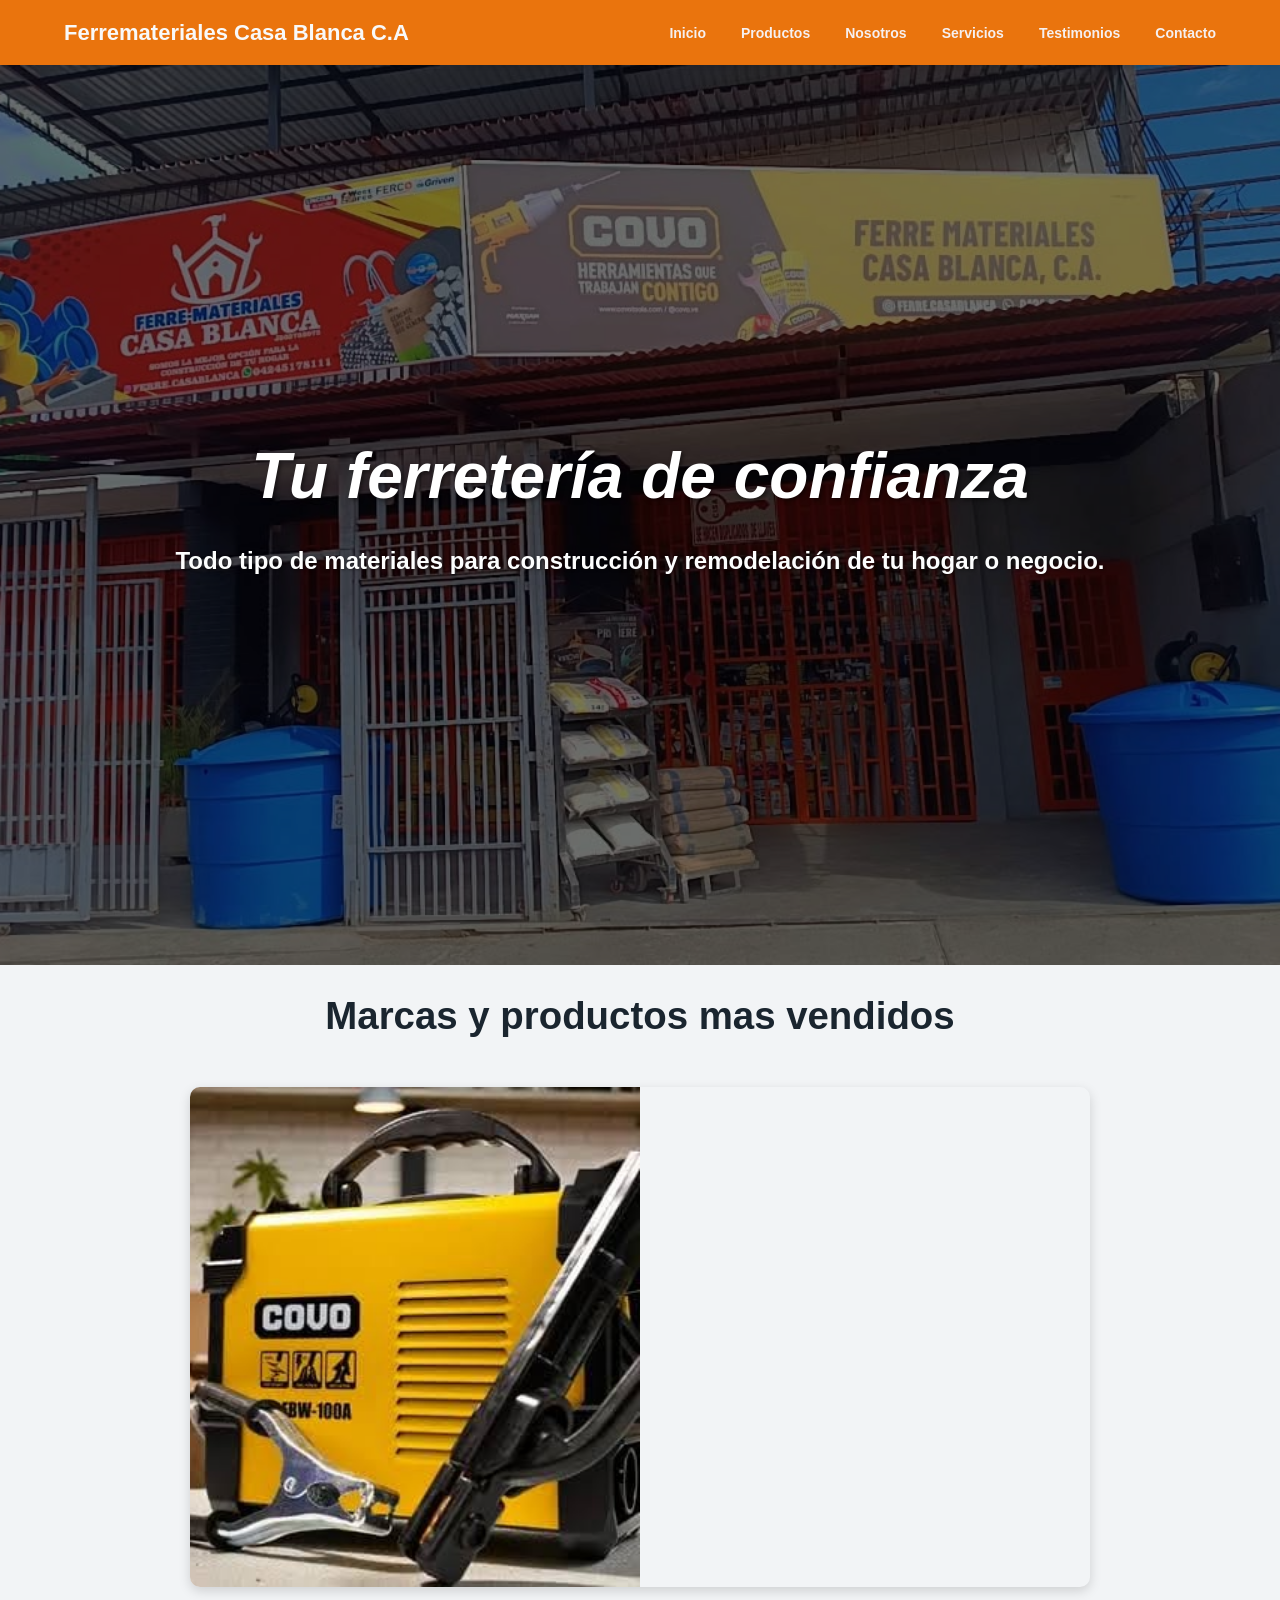
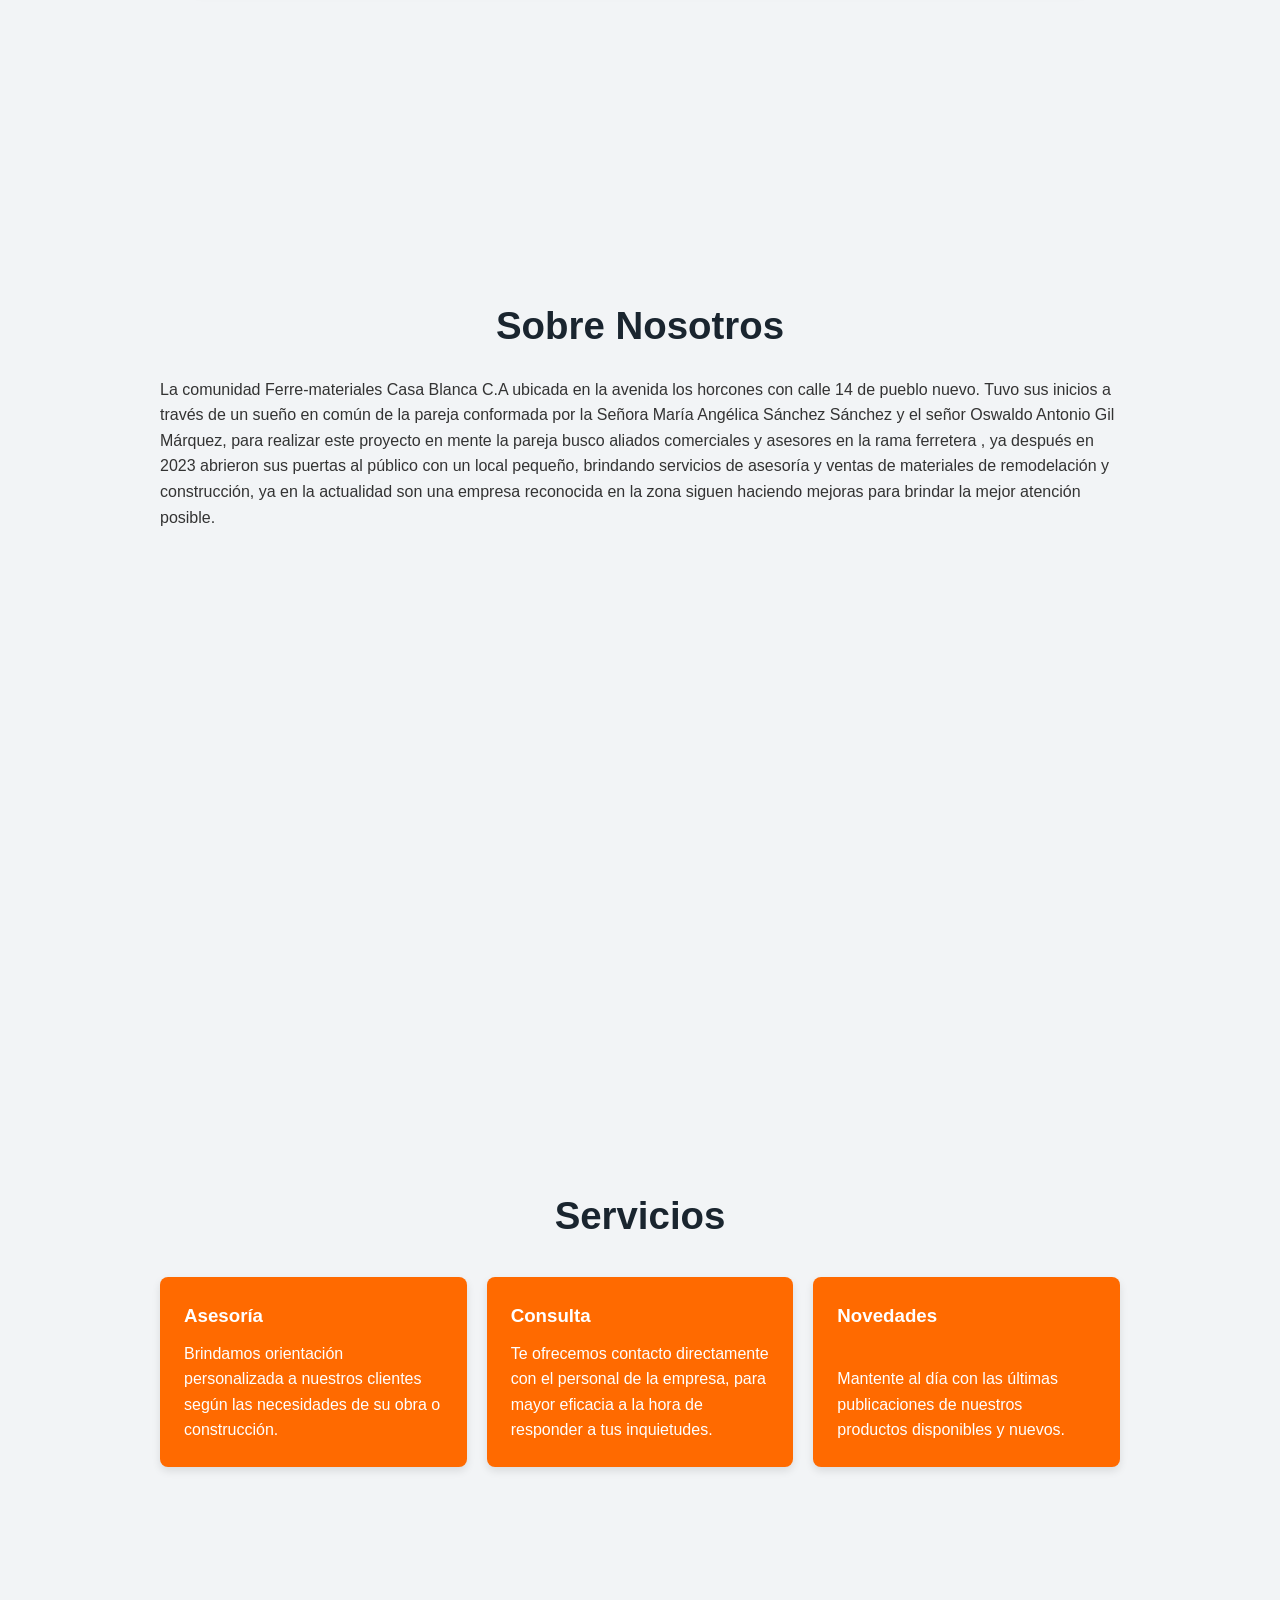
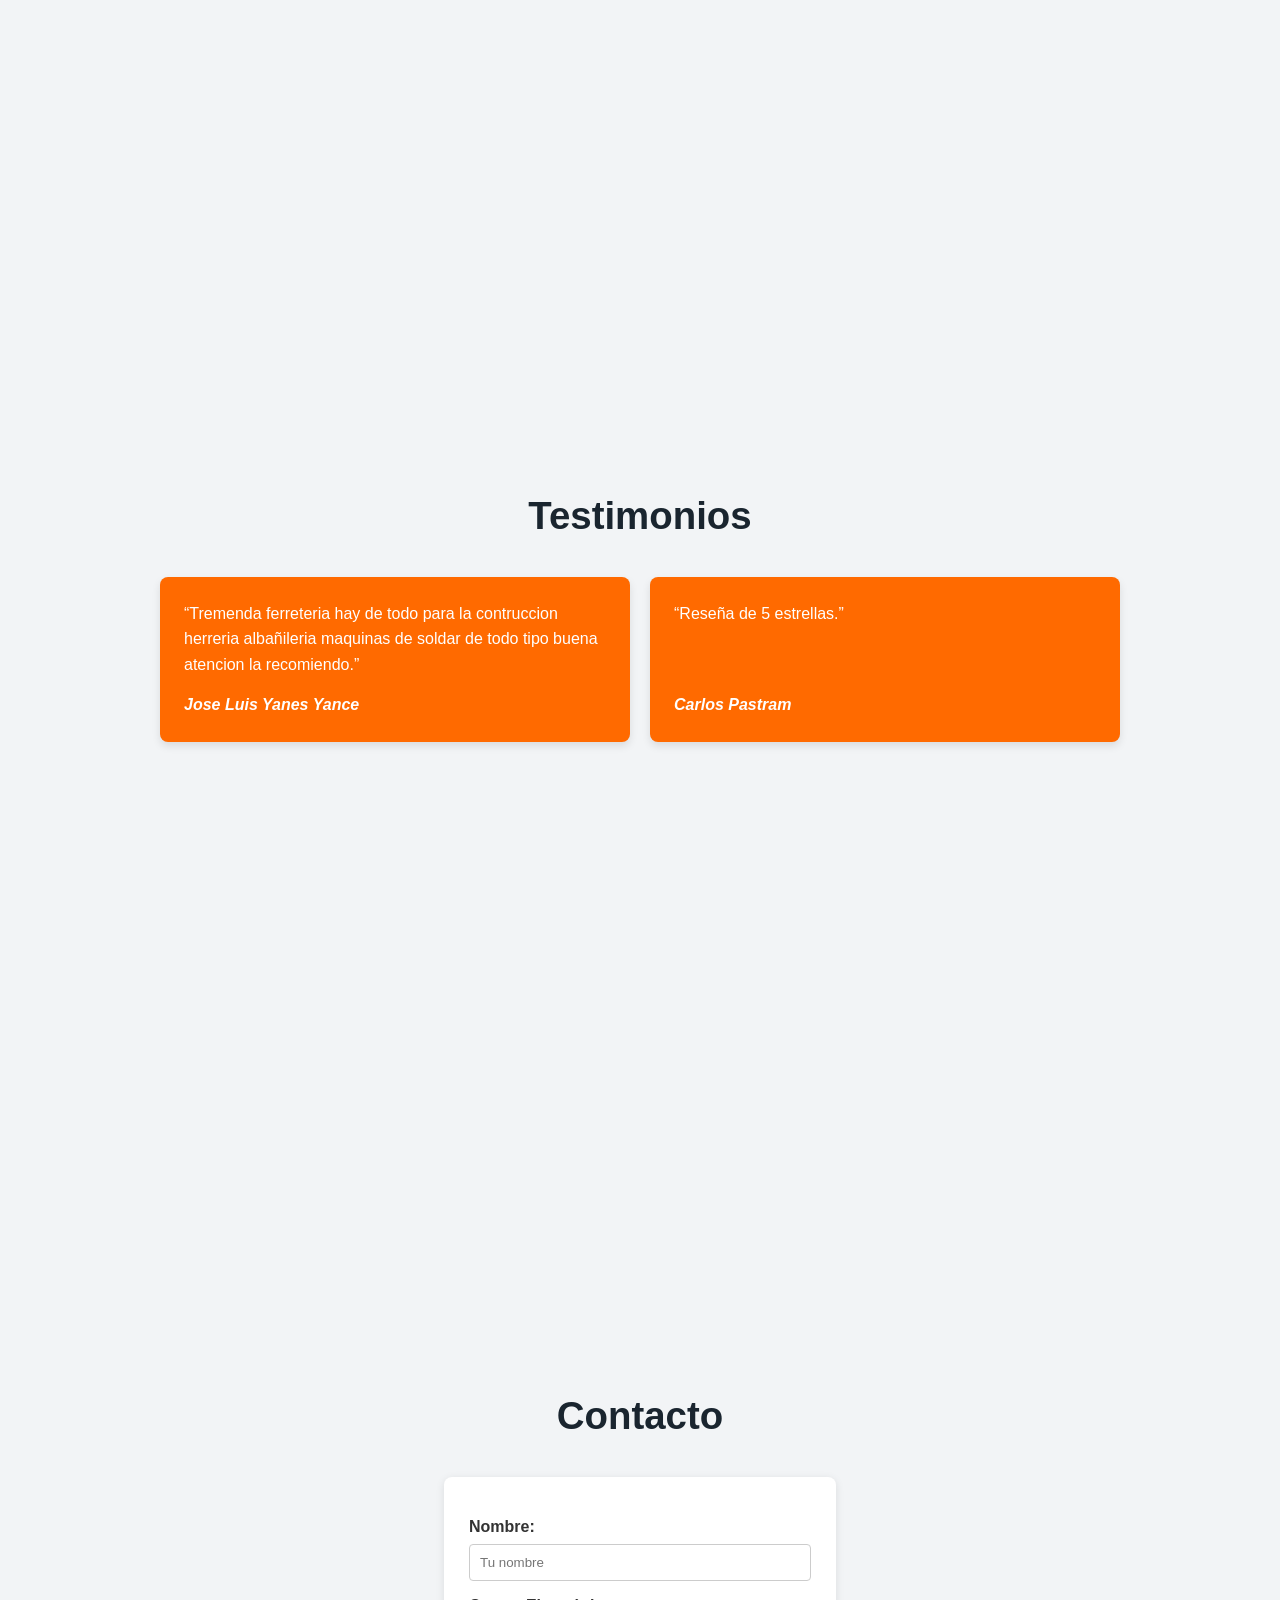
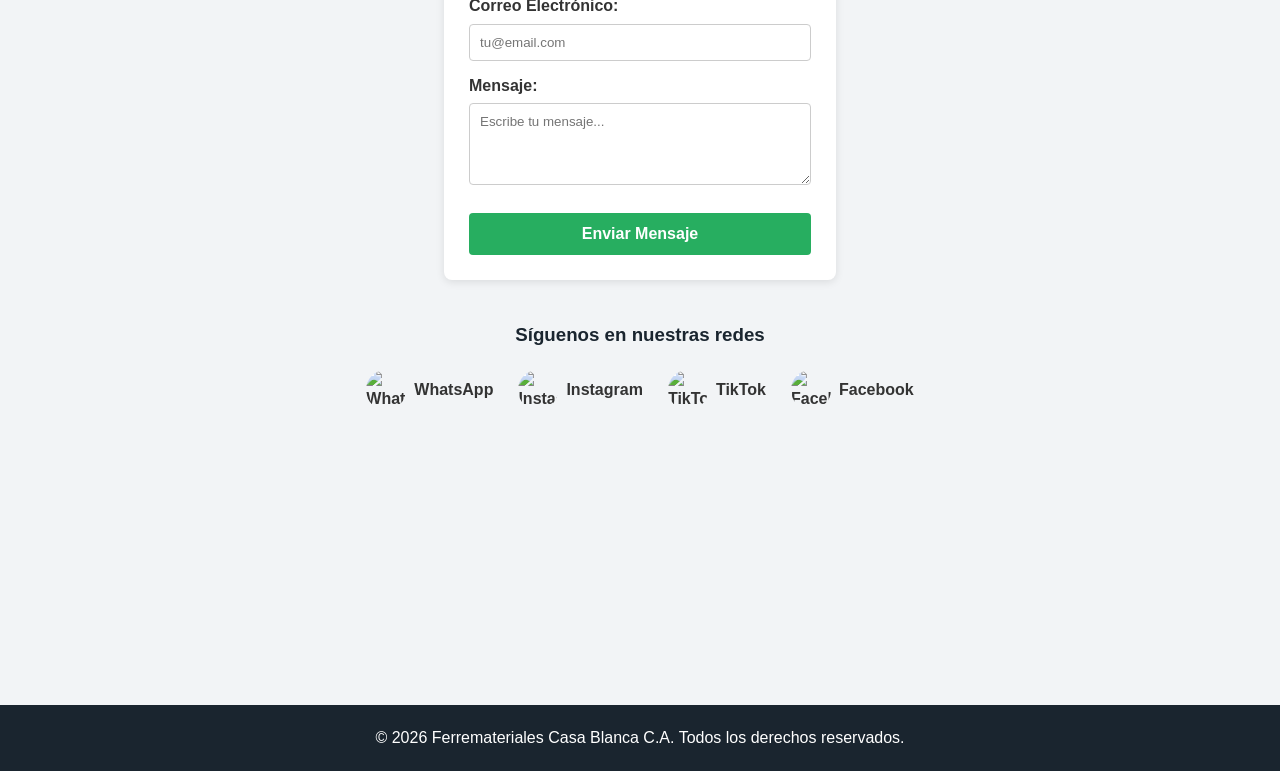
==== Sitio_Web_Ferremateriales_Casa_Blanca.html @ 198f4898 "Add files via upload" ====
<!DOCTYPE html>
<html lang="es">
<head>
    <meta charset="UTF-8">
    <meta name="viewport" content="width=device-width, initial-scale=1.0">
    <title>Ferremateriales Casa Blanca C.A</title>
    <link rel="stylesheet" href="css/Estilo_del_Sitio_Web.css">
    <link rel="icon" href="img/logo/LogoFerrematerialesCasablancaC.A.png">
</head>

<body>

    <header>
        <div class="logo">
            <h1>Ferremateriales Casa Blanca C.A</h1>
        </div>
        <nav>
            <div class="color_menu">
                <ul>
                    <li><strong><a href="#inicio">Inicio</a></strong></li>
                    <li><strong><a href="#productos">Productos</a></strong></li>
                    <li></strong><a href="#nosotros">Nosotros</a></li>
                    <li><strong><a href="#servicios">Servicios</a></strong></li>
                    <li><strong><a href="#testimonios">Testimonios</a></strong></li>
                    <li><strong><a href="#contacto">Contacto</a></strong></li>
                </ul>
            </div>
        </nav>
    </header>

    <main>

        <section id="inicio" class="hero">
            <div class="hero-slider">
                <div class="hero-slide"><img src="img/fachada.jpeg" alt="Fondo 1"></div>
                <div class="hero-slide"><img src="img/carrusel/construcción.jpeg" alt="Fondo 2"></div>
                <div class="hero-slide"><img src="img/carrusel/grifo.jpeg" alt="Fondo 3"></div>
            </div>
            <div class="hero-content">
                <h1><i>Tu ferretería de confianza</i></h1>
                <p><strong>Todo tipo de materiales para construcción y remodelación de tu hogar o negocio.</strong></p>
            </div>
        </section>

        

        <section id="productos" class="contenedor">
            <h2>Marcas y productos mas vendidos</h2>
            <div class="carrusel-contenedor">
                <div class="carrusel-slides">
                    <div class="slide">
                        <img src="img/carrusel/maquina.jpeg" alt="Fachada Ferremateriales Casa Blanca">
                    </div>
                    <div class="slide">
                        <img src="img/carrusel/construcción.jpeg" alt="Materiales de construcción">
                    </div>
                    <div class="slide">
                        <img src="img/carrusel/grifo.jpeg" alt="Herramientas y equipos">
                    </div>
                </div>
            </div>
        </section>

        <section id="nosotros" class="contenedor">
            <h2>Sobre Nosotros</h2>
            <p>La comunidad Ferre-materiales Casa Blanca C.A ubicada en la avenida los horcones con calle 14 de pueblo nuevo. Tuvo sus inicios a través de un sueño en común de la pareja conformada por la Señora María Angélica Sánchez Sánchez y el señor Oswaldo Antonio Gil Márquez, para realizar este proyecto en mente la pareja busco aliados comerciales y asesores en la rama ferretera , ya después en 2023 abrieron sus puertas al público con un local pequeño, brindando servicios de asesoría y ventas de materiales de remodelación y construcción, ya en la actualidad son una empresa reconocida en la zona siguen haciendo mejoras para brindar la mejor atención posible.</p>
        </section>


        <section id="servicios" class="contenedor">
            <h2>Servicios</h2>
            <div class="grid-tarjetas">
                <div class="tarjeta">
                    <h3>Asesoría</h3>
                    <p>Brindamos orientación personalizada a nuestros clientes según las necesidades de su obra o construcción.</p>
                </div>
                <div class="tarjeta">
                    <h3>Consulta</h3>
                    <p>Te ofrecemos contacto directamente con el personal de la empresa, para mayor eficacia a la hora de responder a tus inquietudes.</p>
                </div>
                <div class="tarjeta">
                    <h3>Novedades</h3>
                    <p>Mantente al día con las últimas publicaciones de nuestros productos disponibles y nuevos.</p>
                </div>
            </div>
        </section>


        <section id="testimonios" class="contenedor">
            <h2>Testimonios</h2>
            <div class="grid-tarjetas">
                <div class="tarjeta">
                    <p>“Tremenda ferreteria hay de todo para la contruccion herreria albañileria maquinas de soldar de todo tipo buena atencion la recomiendo.”</p>
                    <p class="autor"><strong>Jose Luis Yanes Yance</strong></p>
                </div>
                <div class="tarjeta">
                    <p>“Reseña de 5 estrellas.”</p>
                    <p class="autor"><strong>Carlos Pastram</strong></p>
                </div>
            </div>
        </section>

        
        <section id="contacto" class="contenedor">
            <h2>Contacto</h2>
            <form action="https://formspree.io/f/TU_ID_DE_FORMSPREE" method="POST">
                <label for="nombre">Nombre:</label>
                <input type="text" id="nombre" name="nombre" placeholder="Tu nombre" required>

                <label for="email">Correo Electrónico:</label>
                <input type="email" id="email" name="email" placeholder="tu@email.com" required>

                <label for="mensaje">Mensaje:</label>
                <textarea id="mensaje" name="mensaje" rows="4" placeholder="Escribe tu mensaje..." required></textarea>

                <button type="submit">Enviar Mensaje</button>
            </form>

            <div class="redes-contenedor">
                <h3>Síguenos en nuestras redes</h3>
                <div class="redes">
                    <a href="https://wa.me/584245178111" target="_blank" rel="noopener noreferrer" class="red-item">
                        <img src="https://img.utdstc.com/icon/ce6/4c5/ce64c5fdcab44eb799b11d71e554c06ede50bc8524cc906de9da7c9aed58983b:600" alt="WhatsApp" width="40" height="40">
                        <span>WhatsApp</span>
                    </a>
                    <a href="https://www.instagram.com/ferre.casablanca?mdxt=aHd5M293cXZ5a3Y2" target="_blank" rel="noopener noreferrer" class="red-item">
                        <img src="https://upload.wikimedia.org/wikipedia/commons/9/95/Instagram_logo_2022.svg" alt="Instagram" width="40" height="40">
                        <span>Instagram</span>
                    </a>
                    <a href="https://tiktok.com/@ferre.casablanca" target="_blank" rel="noopener noreferrer" class="red-item">
                        <img src="https://marketplace.canva.com/bTHuw/MAGzNubTHuw/1/tl/canva-icono-de-tik-tok-MAGzNubTHuw.png" alt="TikTok" width="40" height="40">
                        <span>TikTok</span>
                    </a>
                    <a href="https://www.facebook.com/profile.php?id=61555608800269" target="_blank" rel="noopener noreferrer" class="red-item">
                        <img src="https://play-lh.googleusercontent.com/HWNSz5n5jIISnAJDfnReYsNN565LJlEBfg8GoCsGWpS-rbt9txAwXCQCSJkpl8UObQLRqrGx2xi50epl1JfKP4o" alt="Facebook" width="40" height="40">
                        <span>Facebook</span>
                    </a>
                </div>
            </div>
        </section>
    </main>

    <footer>
        <p>&copy; 2026 Ferremateriales Casa Blanca C.A. Todos los derechos reservados.</p>
    </footer>

</body>
</html>
---- css/Estilo_del_Sitio_Web.css ----
html {
    scroll-behavior: smooth;
    scroll-padding-top: 70px; /* para no tapar el monu cuando seleccionamos una parte de sitio*/
}

* {
    margin: 0;
    padding: 0;
    box-sizing: border-box;
    font-family: Arial, Helvetica, sans-serif;
  
}

body {
    line-height: 1.6;
    color: #333;
    background-color: #f2f4f6;
    overflow-x: hidden; /* NUEVO (para el diseño responcive)*/
}

.contenedor {
    max-width: 1000px;
    width: 100%; /* NUEVO */
    margin: 0 auto;
    padding: 0 20px;
}

/* titulos de las secciones */
h2 {
    text-align: center;
    margin-bottom: 20px;
    color: #1a252f;
    font-size: clamp(1.8rem, 3vw, 2.5rem); /* NUEVO */
}

/* la parte del menu letras y fondo */
header {
    background-color: #ea740d;
    color: #f9f9f9;
    display: flex;
    justify-content: space-between;
    align-items: center;
    padding: 15px 5%;
    position: sticky;
    top: 0;
    z-index: 1000;
    box-shadow: 0 2px 5px rgba(0,0,0,0.08);
    /* ELIMINAR: margin-left: -60px; */
    
}

header .logo h1 {
    font-size: clamp(16px, 2vw, 22px); /* NUEVO */
}

nav ul {
    list-style: none;
    display: flex;
    flex-wrap: wrap; /* NUEVO */
    gap: 15px; /* NUEVO */
}

nav ul li {
    margin-left: 20px;
}

nav ul li a {
    color: #f6f0f0;
    text-decoration: none;
    font-weight: bold;
    font-size: 14px;
    transition: color 0.3s ease;
}

nav ul li a:hover {
    color: #050200;
}

/* NUEVO: Hace que cada sección ocupe toda la pantalla y evita que el header tape el contenido */
section {
    min-height: 100vh;
    width: 100%;
    display: flex;
    flex-direction: column;
    justify-content: flex-start;
    align-items: center;
    /* Ajusta este valor global según el espacio que quieras dejar debajo del menú fijo */
    padding-top: 100px; 
    padding-bottom: 40px;
    padding-left: 20px;
    padding-right: 20px;
    box-sizing: border-box;
}

    /* Sección Inicio (Hero) */
    #inicio h2 {
        margin-top: 20px;
    }

    /* Sección Productos */
    #productos h2 {
        margin-top: 20px; /* Cambia este valor a los píxeles exactos que desees */
    }

    /* Sección Nosotros */
    #nosotros h2 {
        margin-top: 30px; /* Cambia este valor a los píxeles exactos que desees */
    }

    /* Sección Servicios */
    #servicios h2 {
        margin-top: 20px; /* Cambia este valor a los píxeles exactos que desees */
    }

    /* Sección Testimonios */
    #testimonios h2 {
        margin-top: 20px; /* Cambia este valor a los píxeles exactos que desees */
    }

    /* Sección Contacto */
    #contacto h2 {
        margin-top: 20px; /* Cambia este valor a los píxeles exactos que desees */
    }

/* ==========================================
   HERO CON SLIDER DE FONDO DINÁMICO
   ========================================== */

/* Contenedor principal de la pantalla de inicio */
.hero {
    position: relative; /* Permite posicionar elementos hijos de forma absoluta dentro de él */
    text-align: center;
    color: #ffffff;
    width: 100%;
    min-height: 100vh; /* Ocupa toda la altura de la pantalla */
    display: flex;
    flex-direction: column;
    justify-content: center; /* Centra el contenido verticalmente */
    align-items: center;     /* Centra el contenido horizontalmente */
    padding: 0 20px;
    overflow: hidden;        /* Oculta las partes de las imágenes del slider que salgan del contenedor */
}

/* Contenedor que agrupa y mueve las imágenes de fondo */
.hero-slider {
    position: absolute;
    top: 0;
    left: 0;
    width: 300%; /* El ancho se multiplica por el número de imágenes (3 imágenes = 300%) */
    height: 100%;
    display: flex;
    z-index: 1;  /* Coloca el slider en la capa más baja (fondo) */
    animation: heroSliderAnim 15s infinite ease-in-out; /* Animación de movimiento automático */
}

/* Cada diapositiva individual dentro del slider */
.hero-slide {
    width: 33.333%; /* Divide el 300% total entre las 3 imágenes (100% cada una) */
    height: 100%;
}

/* Ajuste de la imagen para que llene perfectamente el espacio */
.hero-slide img {
    width: 100%;
    height: 100%;
    object-fit: cover; /* Evita que la imagen se deforme al rellenar el espacio */
    display: block;
}

/* Capa oscura semitransparente que se coloca sobre las imágenes de fondo */
.hero::after {
    content: '';
    position: absolute;
    top: 0;
    left: 0;
    width: 100%;
    height: 100%;
    background: rgba(0, 0, 0, 0.5); /* Oscurece el fondo un 50% para mejorar la lectura */
    z-index: 2; /* Se coloca por encima del slider pero por debajo del texto */
}

/* Contenedor del texto de bienvenida (Título y párrafo) */
.hero-content {
    position: relative;
    z-index: 3; /* Asegura que el texto esté siempre visible en la capa superior */
}

/* Estilos del título principal del hero */
.hero h1 {                  
    color: #ffffff;
    font-size: clamp(2.2rem, 5vw, 4rem); /* Tamaño adaptable según la pantalla */
    margin-bottom: 15px;
    text-shadow: 2px 2px 4px rgba(0, 0, 0, 0.5); /* Sombra para resaltar el texto */
}

/* Estilos del párrafo descriptivo del hero */
.hero p {
    font-size: clamp(1rem, 2.5vw, 1.5rem);
    margin-bottom: 25px;
    color: #fdfefe;
    text-shadow: 1px 1px 3px rgba(0, 0, 0, 0.5);
}

/* ==========================================
   ANIMACIÓN DEL SLIDER DE FONDO
   ========================================== */
@keyframes heroSliderAnim {
    0%   { transform: translateX(0%); }       /* Muestra la 1era imagen */
    28%  { transform: translateX(0%); }       /* Pausa en la 1era imagen */
    33%  { transform: translateX(-33.333%); } /* Se desliza a la 2da imagen */
    61%  { transform: translateX(-33.333%); } /* Pausa en la 2da imagen */
    66%  { transform: translateX(-66.666%); } /* Se desliza a la 3era imagen */
    95%  { transform: translateX(-66.666%); } /* Pausa en la 3era imagen */
    100% { transform: translateX(0%); }       /* Regresa a la 1era imagen de forma fluida */
}

.btn {
    display: inline-block;
    background-color: #ff6a00;
    color: #ffffff;
    padding: 12px 24px;
    text-decoration: none;
    border-radius: 5px;
    font-weight: bold;
    transition: background-color 0.3s ease, transform 0.2s ease;
}

.btn:hover {
    background-color: #e05d00;
    transform: translateY(-2px);
}

/* carrusel de imagenes*/
.carrusel-contenedor {
    width: 100%;
    max-width: 900px;
    margin: 20px auto;
    overflow: hidden;
    border-radius: 10px;
    box-shadow: 0 4px 12px rgba(0, 0, 0, 0.15);
}
/* modificaciones de las imagenes del carrusel */
.carrusel-slides {
    display: flex;
    width: 300%;
    animation: carruselAnimacion 12s infinite ease-in-out;
}

.slide {
    width: 33.333%;
    flex-shrink: 0;
}

.slide img {
    width: 50%;
    height: 500px;
    object-fit: cover;
    display: block;
    background-color: #e05d00;
}

@keyframes carruselAnimacion {
    0% { transform: translateX(0%); }
    28% { transform: translateX(0%); }
    33% { transform: translateX(-33.333%); }
    61% { transform: translateX(-33.333%); }
    66% { transform: translateX(-66.666%); }
    95% { transform: translateX(-66.666%); }
    100% { transform: translateX(0%); }
}

/* TARJETAS */
.grid-tarjetas {
    display: flex;
    gap: 20px;
    justify-content: center;
    flex-wrap: wrap;
    margin-top: 10px;
}

.tarjeta {
    background: #ff6a00;
    color: #ffffff;
    padding: 24px;
    border-radius: 8px;
    flex: 1;
    min-width: 250px;
    box-shadow: 0 4px 8px rgba(0,0,0,0.1);
    display: flex;
    flex-direction: column;
    justify-content: space-between;
}

.tarjeta h3 {
    color: #ffffff;
    margin-bottom: 10px;
}

.tarjeta .autor {
    margin-top: 15px;
    font-style: italic;
}

/* FORMULARIO */
form {
    background: white;
    padding: 25px;
    border-radius: 8px;
    max-width: 600px;
    margin: 10px auto 0;
    box-shadow: 0 2px 8px rgba(0,0,0,0.1);
}

form label {
    display: block;
    margin-top: 12px;
    font-weight: bold;
}

form input, form textarea {
    width: 100%;
    padding: 10px;
    margin-top: 5px;
    border: 1px solid #ccc;
    border-radius: 4px;
    outline: none;
}

form input:focus, form textarea:focus {
    border-color: #ff6a00;
}

form button {
    margin-top: 20px;
    width: 100%;
    padding: 12px;
    background-color: #27ae60;
    color: white;
    border: none;
    border-radius: 4px;
    font-size: 16px;
    cursor: pointer;
    font-weight: bold;
    transition: background-color 0.3s ease;
}

form button:hover {
    background-color: #219653;
}

/* REDES SOCIALES */
.redes-contenedor {
    margin-top: 40px;
    text-align: center;
}

.redes-contenedor h3 {
    margin-bottom: 20px;
    color: #1a252f;
}

.redes {
    display: flex;
    align-items: center;
    justify-content: center;
    gap: 25px;
    flex-wrap: wrap;
}

.red-item {
    display: flex;
    align-items: center;
    gap: 8px;
    text-decoration: none;
    color: #333;
    font-weight: bold;
    transition: transform 0.2s ease;
}

.red-item:hover {
    transform: translateY(-3px);
    color: #ff6a00;
}

.red-item img {
    border-radius: 50%;
    object-fit: cover;
}

/* FOOTER */
footer {
    background-color: #1a252f;
    color: white;
    text-align: center;
    padding: 20px;
    margin-top: 40px;
}

footer a {
    color: #3498db;
    text-decoration: none;
}

/* NUEVO: Media query para celulares */
@media (max-width: 768px) {
    header {
        flex-direction: column;
        padding: 10px;
    }

    nav ul {
        justify-content: center;
        margin-top: 8px;
    }

    nav ul li {
        margin-left: 0;
    }

    html {
        scroll-padding-top: 110px;
    }
}
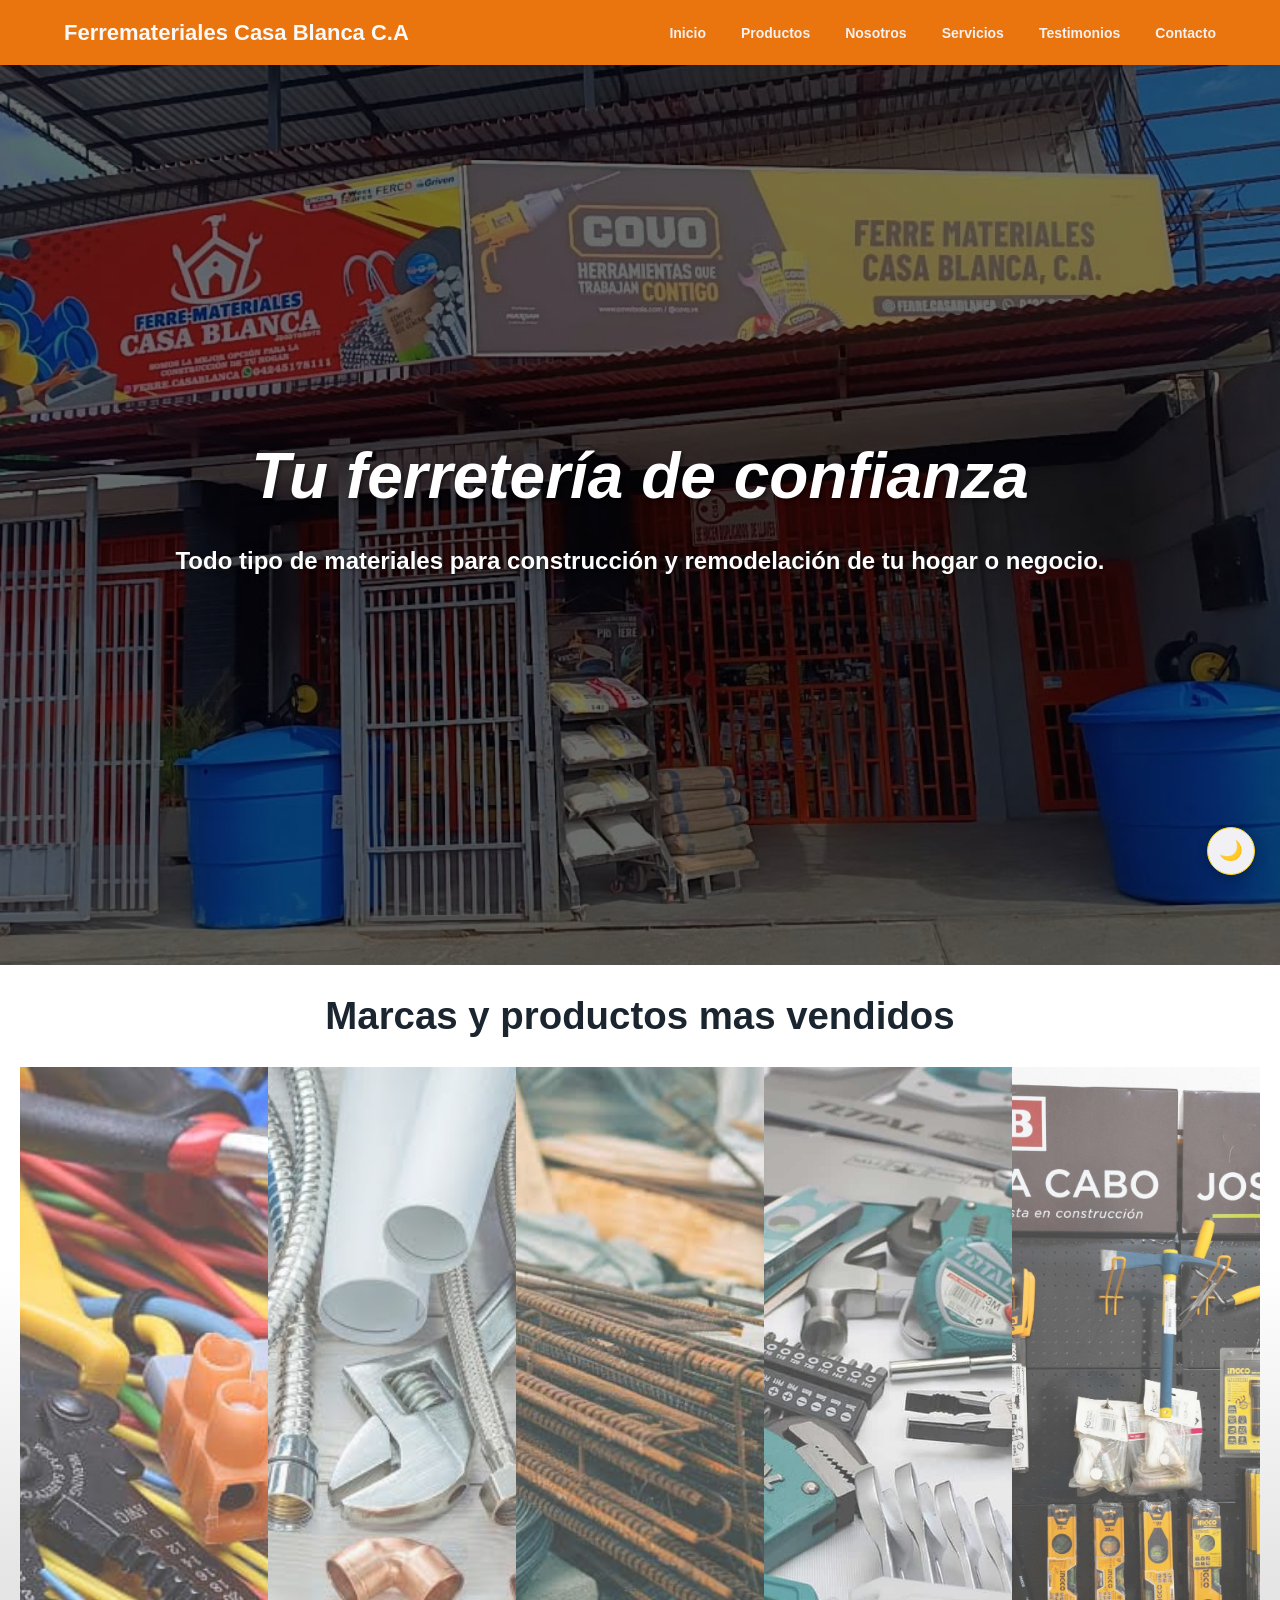
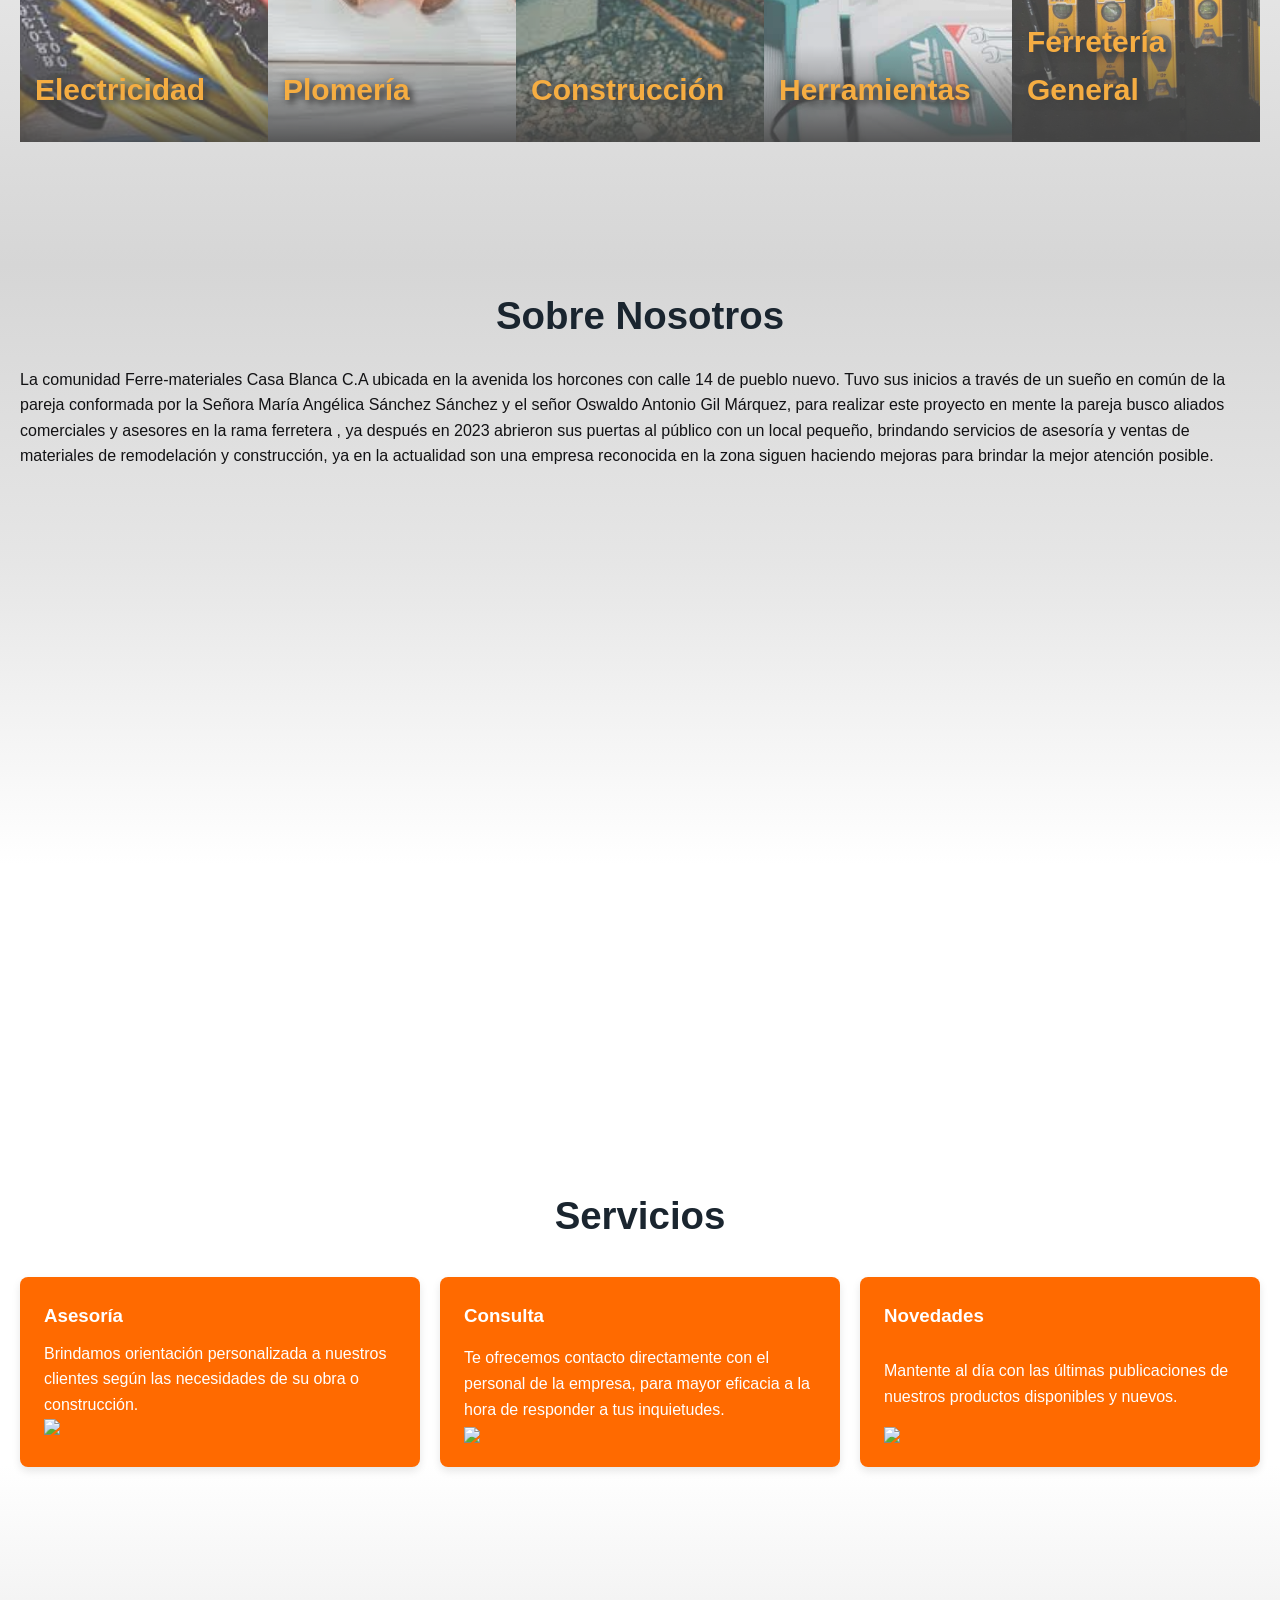
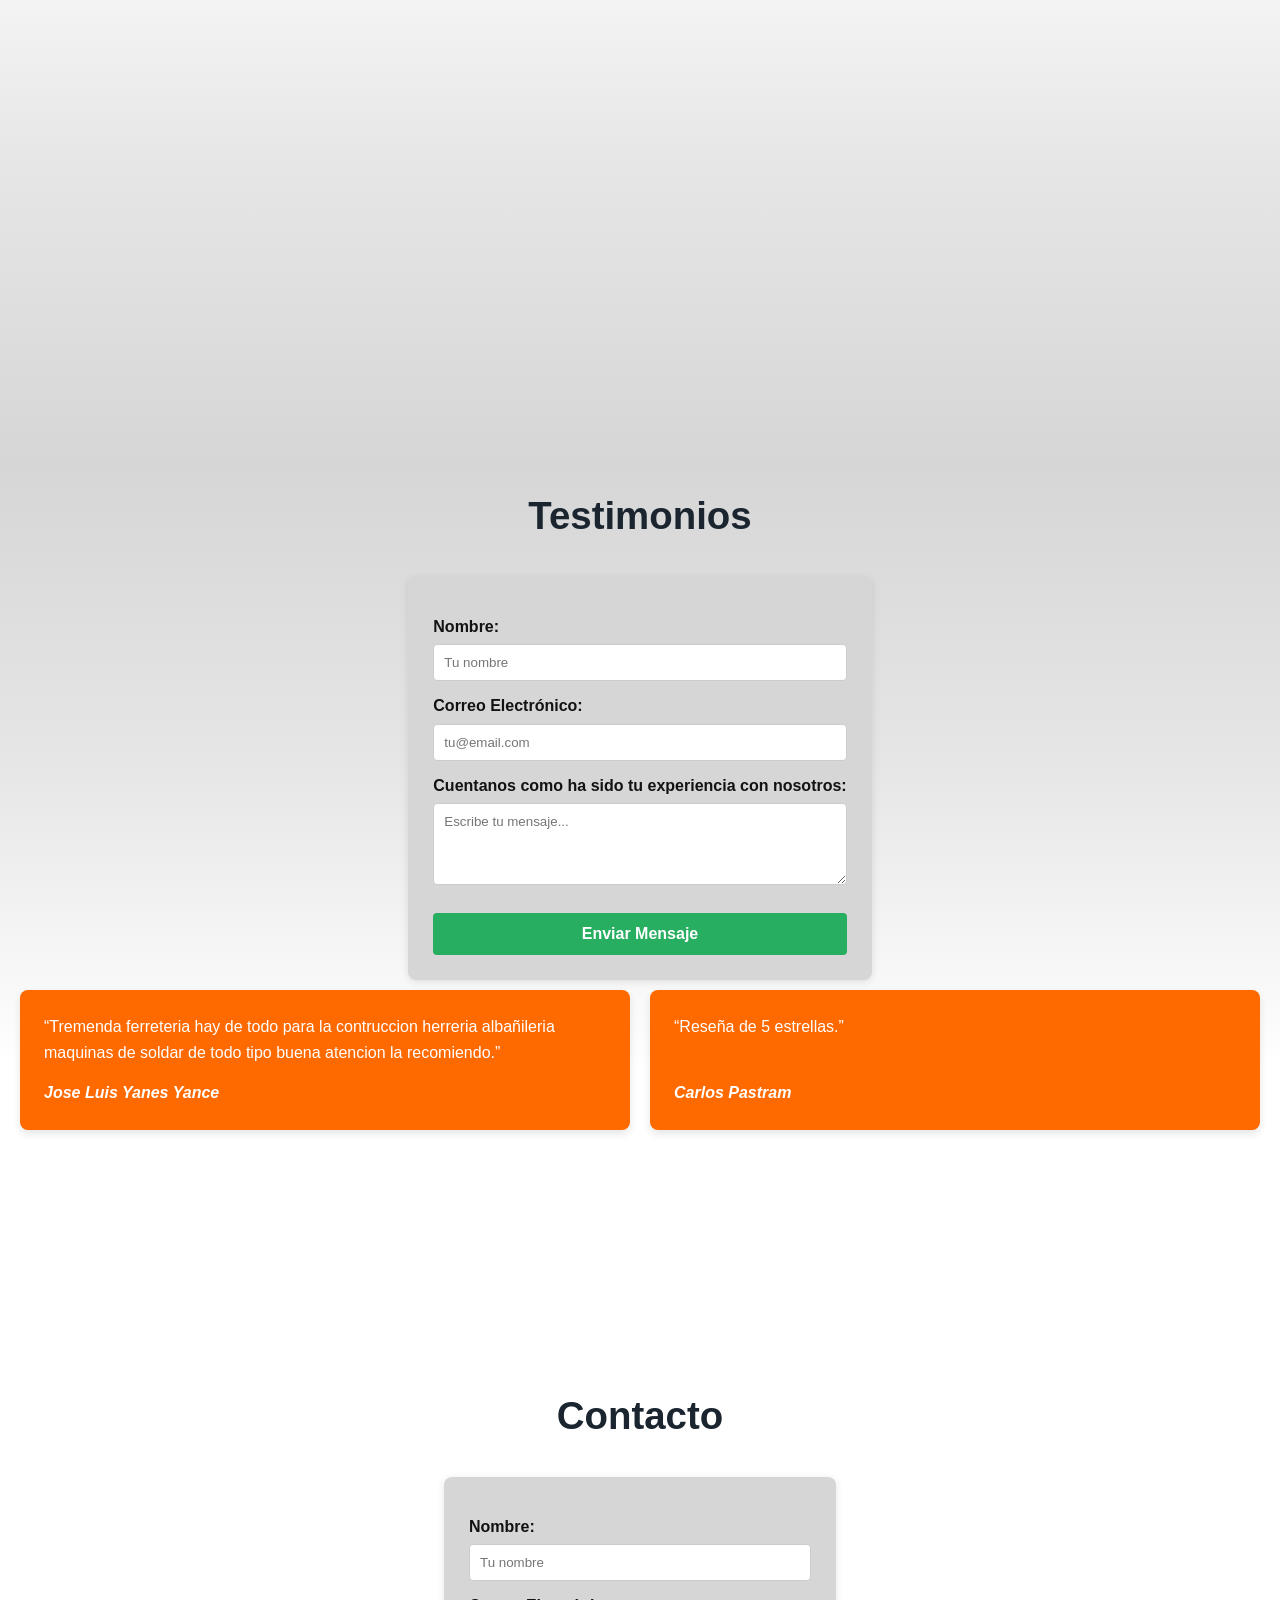
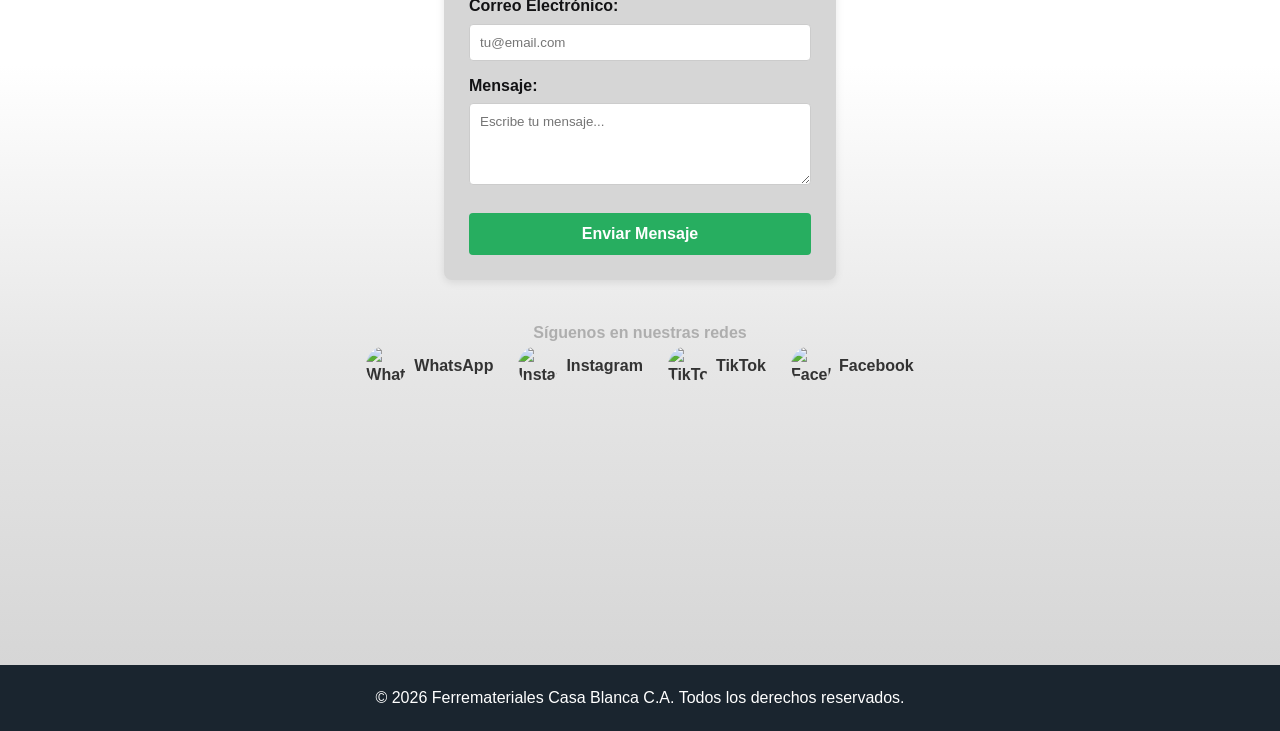
==== commit 4b34e68f: "Add files via upload" ====
--- a/Sitio_Web_Ferremateriales_Casa_Blanca.html
+++ b/Sitio_Web_Ferremateriales_Casa_Blanca.html
@@ -5,7 +5,7 @@
     <meta name="viewport" content="width=device-width, initial-scale=1.0">
     <title>Ferremateriales Casa Blanca C.A</title>
     <link rel="stylesheet" href="css/Estilo_del_Sitio_Web.css">
-    <link rel="icon" href="img/logo/LogoFerrematerialesCasablancaC.A.png">
+    <link rel="icon" href="img/favicon/LogoFerrematerialesCasablancaC.A.png">
 </head>
 
 <body>
@@ -46,24 +46,54 @@
 
         <section id="productos" class="contenedor">
             <h2>Marcas y productos mas vendidos</h2>
+
             <div class="carrusel-contenedor">
-                <div class="carrusel-slides">
-                    <div class="slide">
-                        <img src="img/carrusel/maquina.jpeg" alt="Fachada Ferremateriales Casa Blanca">
-                    </div>
-                    <div class="slide">
-                        <img src="img/carrusel/construcción.jpeg" alt="Materiales de construcción">
-                    </div>
-                    <div class="slide">
-                        <img src="img/carrusel/grifo.jpeg" alt="Herramientas y equipos">
-                    </div>
-                </div>
+                <!-- Sección 1: Electricidad -->
+                <a href="productos/electricidad/electricidad.html" class="carrusel-item" style="background-image: url('img/carrusel/electricidad.jpg');">
+                    <div class="carrusel-texto">
+                        <h3>Electricidad</h3>
+                        <p>Equipos, cables y materiales eléctricos para instalaciones residenciales e industriales.</p>
+                    </div>
+                </a>
+
+                <!-- Sección 2: Plomería -->
+                <a href="productos/plomeria/plomeria.html" class="carrusel-item" style="background-image: url('img/carrusel/plomeria.jfif');">
+                    <div class="carrusel-texto">
+                        <h3>Plomería</h3>
+                        <p>Grifería, tuberías y accesorios de calidad garantizada para tus proyectos.</p>
+                    </div>
+                </a>
+
+                <!-- Sección 3: Construcción -->
+                <a href="productos/construccion/construccion.html" class="carrusel-item" style="background-image: url('img/carrusel/construcción.jpeg');">
+                    <div class="carrusel-texto">
+                        <h3>Construcción</h3>
+                        <p>Materiales pesados, varillas y herramientas esenciales para la obra.</p>
+                    </div>
+                </a>
+
+                <!-- Sección 4 -->
+                <a href="productos/herramientas/herramientas.html" class="carrusel-item" style="background-image: url('img/carrusel/herramientas.jpeg');">
+                    <div class="carrusel-texto">
+                        <h3>Herramientas</h3>
+                        <p>Herramientas manuales y eléctricas de las mejores marcas del mercado.</p>
+                    </div>
+                </a>
+
+                <!-- Sección 6 -->
+                <a href="productos/ferreteria/ferreteria.html" class="carrusel-item" style="background-image: url('img/carrusel/ferreteria.jpg');">
+                    <div class="carrusel-texto">
+                        <h3>Ferretería General</h3>
+                        <p>Soluciones integrales, tornillería, cerraduras y mucho más.</p>
+                    </div>
+                </a>
             </div>
         </section>
 
         <section id="nosotros" class="contenedor">
             <h2>Sobre Nosotros</h2>
             <p>La comunidad Ferre-materiales Casa Blanca C.A ubicada en la avenida los horcones con calle 14 de pueblo nuevo. Tuvo sus inicios a través de un sueño en común de la pareja conformada por la Señora María Angélica Sánchez Sánchez y el señor Oswaldo Antonio Gil Márquez, para realizar este proyecto en mente la pareja busco aliados comerciales y asesores en la rama ferretera , ya después en 2023 abrieron sus puertas al público con un local pequeño, brindando servicios de asesoría y ventas de materiales de remodelación y construcción, ya en la actualidad son una empresa reconocida en la zona siguen haciendo mejoras para brindar la mejor atención posible.</p>
+            <iframe src="https://www.google.com/maps/embed?pb=!1m18!1m12!1m3!1d3928.611768957757!2d-69.37598352065429!3d10.048859900000009!2m3!1f0!2f0!3f0!3m2!1i1024!2i768!4f13.1!3m3!1m2!1s0x8e87677ef8a1b85b%3A0x6b903a228d19ac39!2sFerre-materiales%20Casa%20Blanca%2C%20c.a.!5e0!3m2!1ses-419!2sve!4v1794353185340!5m2!1ses-419!2sve" width="600" height="450" style="border:0;" allowfullscreen="" loading="lazy" referrerpolicy="strict-origin-when-cross-origin"></iframe>
         </section>
 
 
@@ -73,14 +103,19 @@
                 <div class="tarjeta">
                     <h3>Asesoría</h3>
                     <p>Brindamos orientación personalizada a nuestros clientes según las necesidades de su obra o construcción.</p>
+                <div class="papa">
+                    <img src="https://tse3.mm.bing.net/th/id/OIP.CvZi6ebhhPGZ1LBtJV_7xAHaE8?r=0&rs=1&pid=ImgDetMain&o=7&rm=3" width="450px" height="auto">
+                </div>
                 </div>
                 <div class="tarjeta">
                     <h3>Consulta</h3>
                     <p>Te ofrecemos contacto directamente con el personal de la empresa, para mayor eficacia a la hora de responder a tus inquietudes.</p>
+                    <img src="https://t4.ftcdn.net/jpg/03/84/81/27/360_F_384812782_bVkdssOFzxNUqqU0VUX4W48YHseNp6qH.jpg" width="450px" height="auto">
                 </div>
                 <div class="tarjeta">
                     <h3>Novedades</h3>
                     <p>Mantente al día con las últimas publicaciones de nuestros productos disponibles y nuevos.</p>
+               <img src="https://www.socialany.com/assets/images/global/blog/68a2d3069d1491755501318.png" width="450px" height="auto">
                 </div>
             </div>
         </section>
@@ -88,6 +123,18 @@
 
         <section id="testimonios" class="contenedor">
             <h2>Testimonios</h2>
+            <form action="https://formspree.io/f/TU_ID_DE_FORMSPREE" method="POST">
+                <label for="nombre">Nombre:</label>
+                <input type="text" id="nombre" name="nombre" placeholder="Tu nombre" required>
+
+                <label for="email">Correo Electrónico:</label>
+                <input type="email" id="email" name="email" placeholder="tu@email.com" required>
+
+                <label for="mensaje">Cuentanos como ha sido tu experiencia con nosotros:</label>
+                <textarea id="mensaje" name="mensaje" rows="4" placeholder="Escribe tu mensaje..." required></textarea>
+
+                <button type="submit">Enviar Mensaje</button>
+            </form>
             <div class="grid-tarjetas">
                 <div class="tarjeta">
                     <p>“Tremenda ferreteria hay de todo para la contruccion herreria albañileria maquinas de soldar de todo tipo buena atencion la recomiendo.”</p>
@@ -117,7 +164,7 @@
             </form>
 
             <div class="redes-contenedor">
-                <h3>Síguenos en nuestras redes</h3>
+                <h4>Síguenos en nuestras redes</h4>
                 <div class="redes">
                     <a href="https://wa.me/584245178111" target="_blank" rel="noopener noreferrer" class="red-item">
                         <img src="https://img.utdstc.com/icon/ce6/4c5/ce64c5fdcab44eb799b11d71e554c06ede50bc8524cc906de9da7c9aed58983b:600" alt="WhatsApp" width="40" height="40">
@@ -138,11 +185,16 @@
                 </div>
             </div>
         </section>
-    </main>
+
+<input type="checkbox" id="theme-toggle" class="theme-checkbox">
+
+<label for="theme-toggle" class="theme-btn">
+  <span class="moon-icon">🌙</span>
+  <span class="sun-icon">☀️</span>
+</label>
 
     <footer>
         <p>&copy; 2026 Ferremateriales Casa Blanca C.A. Todos los derechos reservados.</p>
     </footer>
-
 </body>
 </html>
--- a/css/Estilo_del_Sitio_Web.css
+++ b/css/Estilo_del_Sitio_Web.css
@@ -1,6 +1,13 @@
+/* Define los colores base para el modo claro por defecto */
+:root {
+  --bg-color: #ffffff;
+  --text-color: #121214;
+  --btn-bg: #f0f0f5;
+}
+
 html {
     scroll-behavior: smooth;
-    scroll-padding-top: 70px; /* para no tapar el monu cuando seleccionamos una parte de sitio*/
+    scroll-padding-top: 70px;
 }
 
 * {
@@ -15,7 +22,7 @@
     line-height: 1.6;
     color: #333;
     background-color: #f2f4f6;
-    overflow-x: hidden; /* NUEVO (para el diseño responcive)*/
+    overflow-x: hidden; 
 }
 
 .contenedor {
@@ -33,7 +40,7 @@
     font-size: clamp(1.8rem, 3vw, 2.5rem); /* NUEVO */
 }
 
-/* la parte del menu letras y fondo */
+/* menu */
 header {
     background-color: #ea740d;
     color: #f9f9f9;
@@ -45,19 +52,19 @@
     top: 0;
     z-index: 1000;
     box-shadow: 0 2px 5px rgba(0,0,0,0.08);
-    /* ELIMINAR: margin-left: -60px; */
     
+    
 }
 
 header .logo h1 {
-    font-size: clamp(16px, 2vw, 22px); /* NUEVO */
+    font-size: clamp(16px, 2vw, 22px); 
 }
 
 nav ul {
     list-style: none;
     display: flex;
-    flex-wrap: wrap; /* NUEVO */
-    gap: 15px; /* NUEVO */
+    flex-wrap: wrap;
+    gap: 15px;
 }
 
 nav ul li {
@@ -84,7 +91,9 @@
     flex-direction: column;
     justify-content: flex-start;
     align-items: center;
+
     /* Ajusta este valor global según el espacio que quieras dejar debajo del menú fijo */
+
     padding-top: 100px; 
     padding-bottom: 40px;
     padding-left: 20px;
@@ -92,6 +101,42 @@
     box-sizing: border-box;
 }
 
+body:has(#theme-toggle:checked) #productos {
+  background: linear-gradient(#121214, #000000)
+}   
+#productos {
+    max-width: 100%;
+        
+    background: linear-gradient(180deg, #FFFFFF, #FFFFFF, #E6E6E6, #D6D6D6);
+}
+#nosotros {
+    max-width: 100%;
+        
+    background: linear-gradient(0deg, #FFFFFF, #FFFFFF, #E6E6E6, #D6D6D6);
+}
+
+#servicios {
+    max-width: 100%;
+        
+    background: linear-gradient(180deg, #FFFFFF, #FFFFFF, #E6E6E6, #D6D6D6);
+}
+
+#testimonios {
+    max-width: 100%;
+        
+    background: linear-gradient(0deg, #FFFFFF, #FFFFFF, #E6E6E6, #D6D6D6);
+}
+
+#contacto {
+    max-width: 100%;
+        
+    background: linear-gradient(180deg, #FFFFFF, #FFFFFF, #E6E6E6, #D6D6D6);
+}
+
+
+
+
+
     /* Sección Inicio (Hero) */
     #inicio h2 {
         margin-top: 20px;
@@ -99,46 +144,43 @@
 
     /* Sección Productos */
     #productos h2 {
-        margin-top: 20px; /* Cambia este valor a los píxeles exactos que desees */
+        margin-top: 20px; 
     }
 
     /* Sección Nosotros */
     #nosotros h2 {
-        margin-top: 30px; /* Cambia este valor a los píxeles exactos que desees */
+        margin-top: 20px; 
     }
 
     /* Sección Servicios */
     #servicios h2 {
-        margin-top: 20px; /* Cambia este valor a los píxeles exactos que desees */
+        margin-top: 20px; 
     }
 
     /* Sección Testimonios */
     #testimonios h2 {
-        margin-top: 20px; /* Cambia este valor a los píxeles exactos que desees */
+        margin-top: 20px; 
     }
 
     /* Sección Contacto */
     #contacto h2 {
-        margin-top: 20px; /* Cambia este valor a los píxeles exactos que desees */
-    }
-
-/* ==========================================
-   HERO CON SLIDER DE FONDO DINÁMICO
-   ========================================== */
+        margin-top: 20px; 
+    }
+
 
 /* Contenedor principal de la pantalla de inicio */
 .hero {
-    position: relative; /* Permite posicionar elementos hijos de forma absoluta dentro de él */
+    position: relative; 
     text-align: center;
     color: #ffffff;
     width: 100%;
-    min-height: 100vh; /* Ocupa toda la altura de la pantalla */
+    min-height: 100vh; 
     display: flex;
     flex-direction: column;
-    justify-content: center; /* Centra el contenido verticalmente */
-    align-items: center;     /* Centra el contenido horizontalmente */
+    justify-content: center; 
+    align-items: center;     
     padding: 0 20px;
-    overflow: hidden;        /* Oculta las partes de las imágenes del slider que salgan del contenedor */
+    overflow: hidden;        
 }
 
 /* Contenedor que agrupa y mueve las imágenes de fondo */
@@ -149,8 +191,8 @@
     width: 300%; /* El ancho se multiplica por el número de imágenes (3 imágenes = 300%) */
     height: 100%;
     display: flex;
-    z-index: 1;  /* Coloca el slider en la capa más baja (fondo) */
-    animation: heroSliderAnim 15s infinite ease-in-out; /* Animación de movimiento automático */
+    z-index: 1;  
+    animation: heroSliderAnim 15s infinite ease-in-out; 
 }
 
 /* Cada diapositiva individual dentro del slider */
@@ -163,7 +205,7 @@
 .hero-slide img {
     width: 100%;
     height: 100%;
-    object-fit: cover; /* Evita que la imagen se deforme al rellenar el espacio */
+    object-fit: cover; 
     display: block;
 }
 
@@ -175,22 +217,22 @@
     left: 0;
     width: 100%;
     height: 100%;
-    background: rgba(0, 0, 0, 0.5); /* Oscurece el fondo un 50% para mejorar la lectura */
-    z-index: 2; /* Se coloca por encima del slider pero por debajo del texto */
+    background: rgba(0, 0, 0, 0.5); 
+    z-index: 2; 
 }
 
 /* Contenedor del texto de bienvenida (Título y párrafo) */
 .hero-content {
     position: relative;
-    z-index: 3; /* Asegura que el texto esté siempre visible en la capa superior */
+    z-index: 3; 
 }
 
 /* Estilos del título principal del hero */
 .hero h1 {                  
     color: #ffffff;
-    font-size: clamp(2.2rem, 5vw, 4rem); /* Tamaño adaptable según la pantalla */
+    font-size: clamp(2.2rem, 5vw, 4rem); 
     margin-bottom: 15px;
-    text-shadow: 2px 2px 4px rgba(0, 0, 0, 0.5); /* Sombra para resaltar el texto */
+    text-shadow: 2px 2px 4px #00000080; 
 }
 
 /* Estilos del párrafo descriptivo del hero */
@@ -201,72 +243,135 @@
     text-shadow: 1px 1px 3px rgba(0, 0, 0, 0.5);
 }
 
-/* ==========================================
-   ANIMACIÓN DEL SLIDER DE FONDO
-   ========================================== */
+/*ANIMACIÓN DEL SLIDER DE FONDO*/
 @keyframes heroSliderAnim {
-    0%   { transform: translateX(0%); }       /* Muestra la 1era imagen */
-    28%  { transform: translateX(0%); }       /* Pausa en la 1era imagen */
-    33%  { transform: translateX(-33.333%); } /* Se desliza a la 2da imagen */
-    61%  { transform: translateX(-33.333%); } /* Pausa en la 2da imagen */
-    66%  { transform: translateX(-66.666%); } /* Se desliza a la 3era imagen */
-    95%  { transform: translateX(-66.666%); } /* Pausa en la 3era imagen */
-    100% { transform: translateX(0%); }       /* Regresa a la 1era imagen de forma fluida */
-}
-
-.btn {
-    display: inline-block;
-    background-color: #ff6a00;
+    0%   { transform: translateX(0%); }       
+    28%  { transform: translateX(0%); }       
+    33%  { transform: translateX(-33.333%); }
+    61%  { transform: translateX(-33.333%); } 
+    66%  { transform: translateX(-66.666%); } 
+    95%  { transform: translateX(-66.666%); } 
+    100% { transform: translateX(0%); }      
+}
+
+/*GALERÍA DE PRODUCTOS*/
+
+#productos .carrusel-contenedor {
+    display: flex;
+    width: 100vw; 
+    max-width: 1450px; 
+    height: clamp(350px, 75vh, 700px);
+    overflow: hidden;
+    margin-left: calc(-50vw + 50%); 
+    margin-right: calc(-50vw + 50%);
+
+    /* Agrega esto para los márgenes laterales */
+    padding-left: 20px;
+    padding-right: 20px;
+    box-sizing: border-box;
+}
+
+#productos .carrusel-item {
+    position: relative;
+    width: 0px;
+    flex-grow: 1;
+    background-size: cover;
+    background-position: center;
+    opacity: 0.7;
+    transition: 0.5s ease;
+    text-decoration: none; 
+    display: flex;
+    align-items: flex-end;
+}
+
+#productos .carrusel-item:hover {
+    width: 400px;
+    opacity: 1;
+    filter: contrast(130%);
+    cursor: pointer;
+}
+
+/* Contenedor general del texto en la base de la tarjeta */
+#productos .carrusel-texto {
+    position: absolute;
+    bottom: 0;
+    left: 0;
+    width: 100%;
+    padding: 20px 15px;
+    background: linear-gradient(to top, rgba(0, 0, 0, 0.85), rgba(0, 0, 0, 0));
     color: #ffffff;
-    padding: 12px 24px;
-    text-decoration: none;
-    border-radius: 5px;
-    font-weight: bold;
-    transition: background-color 0.3s ease, transform 0.2s ease;
-}
-
-.btn:hover {
-    background-color: #e05d00;
-    transform: translateY(-2px);
-}
-
-/* carrusel de imagenes*/
-.carrusel-contenedor {
-    width: 100%;
-    max-width: 900px;
-    margin: 20px auto;
+    box-sizing: border-box;
+}
+
+/* El título SIEMPRE es visible permanentemente */
+#productos .carrusel-texto h3 {
+    margin: 0;
+    font-size: 30px;
+    font-weight: bold; 
+    color: #ff9800;
+    text-shadow: 4px 4px 6px rgba(0, 0, 0, 1), 0 0 10px rgba(0, 0, 0, 0.7); 
+    white-space: normal;      
+    word-wrap: break-word; 
+}
+
+/* La descripción se mantiene oculta por defecto */
+#productos .carrusel-texto p {
+    margin: 8px 0 0 0;
+    font-size: 14px;
+    line-height: 1.3;
+    text-shadow: 1px 1px 2px rgba(0, 0, 0, 0.9);
+    opacity: 0;
+    max-height: 0;
     overflow: hidden;
-    border-radius: 10px;
-    box-shadow: 0 4px 12px rgba(0, 0, 0, 0.15);
-}
-/* modificaciones de las imagenes del carrusel */
-.carrusel-slides {
-    display: flex;
-    width: 300%;
-    animation: carruselAnimacion 12s infinite ease-in-out;
-}
-
-.slide {
-    width: 33.333%;
-    flex-shrink: 0;
-}
-
-.slide img {
-    width: 50%;
-    height: 500px;
-    object-fit: cover;
-    display: block;
-    background-color: #e05d00;
-}
-
-@keyframes carruselAnimacion {
-    0% { transform: translateX(0%); }
-    28% { transform: translateX(0%); }
-    33% { transform: translateX(-33.333%); }
-    61% { transform: translateX(-33.333%); }
-    66% { transform: translateX(-66.666%); }
-    95% { transform: translateX(-66.666%); }
-    100% { transform: translateX(0%); }
+    transition: opacity 0.4s ease, max-height 0.4s ease;
+}
+
+/* Al pasar el cursor (hover), la descripción se despliega suavemente */
+#productos .carrusel-item:hover .carrusel-texto p {
+    opacity: 1;
+    max-height: 100px;
+}
+
+
+/*NUEVO: ADAPTACIÓN DEL CARRUSEL PARA MÓVILES*/
+@media (max-width: 768px) {
+    #productos .carrusel-contenedor {
+        width: 100% !important;
+        height: auto !important;
+        flex-direction: column !important;
+        gap: 10px;
+    }
+
+    #productos .carrusel-item {
+        width: 100% !important;
+        height: 120px !important;
+        opacity: 1 !important;
+    }
+
+
+    #productos .carrusel-item:hover {
+        
+        height: 300px !important;
+        
+    }
+    
+
+    #productos .carrusel-texto {
+        opacity: 1 !important;
+        position: relative !important;
+        background: linear-gradient(to top, rgba(0, 0, 0, 0.8), rgba(0, 0, 0, 0.3));
+        height: 100%;
+        display: flex;
+        flex-direction: column;
+        justify-content: center;
+    }
+
+    #productos .carrusel-texto p {
+        opacity: 1 !important;
+        max-height: none !important;
+    }
+
+
 }
 
 /* TARJETAS */
@@ -303,7 +408,7 @@
 
 /* FORMULARIO */
 form {
-    background: white;
+    background: #D6D6D6;
     padding: 25px;
     border-radius: 8px;
     max-width: 600px;
@@ -393,7 +498,6 @@
     color: white;
     text-align: center;
     padding: 20px;
-    margin-top: 40px;
 }
 
 footer a {
@@ -420,4 +524,116 @@
     html {
         scroll-padding-top: 110px;
     }
-}+}
+
+/* Oculta el checkbox nativo que controla el estado del tema sin JavaScript */
+.theme-checkbox {
+  display: none;
+}
+
+/* Cambia las variables de color a tonos oscuros cuando se activa el checkbox */
+body:has(#theme-toggle:checked) {
+  --bg-color: #121214;
+  --text-color: #e1e1e6;
+  --btn-bg: #29292e;
+}
+
+/* Aplica los colores de fondo y texto al cuerpo, con transición suave */
+body {
+  background-color: var(--bg-color);
+  color: var(--text-color);
+  transition: background-color 0.3s ease, color 0.3s ease;
+}
+
+/* Diseña y posiciona el botón flotante circular en la esquina inferior derecha */
+.theme-btn {
+  position: fixed;
+  bottom: 25px;
+  right: 25px;
+  width: 48px;
+  height: 48px;
+  background-color: var(--btn-bg);
+  border: 1px solid #ffd209;
+  border-radius: 50%;
+  display: flex;
+  align-items: center;
+  justify-content: center;
+  cursor: pointer;
+  box-shadow: 0 4px 12px #00000040;
+  transition: background-color 0.2s ease, transform 0.2s ease;
+  z-index: 1000;
+  user-select: none;
+}
+
+/* Efecto hover: cambia de color y agranda ligeramente el botón al pasar el cursor */
+.theme-btn:hover {
+  background-color: #ffd209;
+  transform: scale(1.08);
+}
+
+/* Oculta por defecto el icono del sol */
+.sun-icon {
+  display: none;
+  font-size: 1.2rem;
+}
+
+/* Muestra por defecto el icono de la luna */
+.moon-icon {
+  display: inline;
+  font-size: 1.2rem;
+}
+
+/* Oculta la luna cuando la página entra en modo oscuro */
+body:has(#theme-toggle:checked) .moon-icon {
+  display: none;
+}
+
+/* Muestra el sol cuando la página entra en modo oscuro */
+body:has(#theme-toggle:checked) .sun-icon {
+  display: inline;
+}
+
+/* Cambia los títulos h2 a color blanco en modo oscuro */
+body:has(#theme-toggle:checked) h2 {
+  color: #ffffff;
+}
+
+/* Cambia los elementos span a color blanco en modo oscuro */
+body:has(#theme-toggle:checked) span {
+  color: #ffffff;
+}
+
+/* Define un color gris semi-transparente para los títulos h4 */
+h4 {
+  color: #00000040;
+}
+
+/* Cambia los elementos h4 a color blanco en modo oscuro */
+body:has(#theme-toggle:checked) h4 {
+  color: #ffffff;
+}
+
+body:has(#theme-toggle:checked) label {
+  color: #000000;
+}
+
+body:has(#theme-toggle:checked) #producto {
+    max-width: 100%;
+background: linear-gradient(180deg, #000000, #1A1A1A, #434343, #434343);}
+
+body:has(#theme-toggle:checked) #nosotros {
+    max-width: 100%;
+background: linear-gradient(180deg, #000000, #1A1A1A, #292929, #434343);}
+
+
+body:has(#theme-toggle:checked) #servicios {
+    max-width: 100%;
+background: linear-gradient(0deg, #000000, #1A1A1A, #292929, #434343);
+}
+body:has(#theme-toggle:checked) #testimonios{
+    max-width: 100%;
+background: linear-gradient(180deg, #000000, #1A1A1A, #292929, #434343);
+}
+body:has(#theme-toggle:checked) #contacto {
+    max-width: 100%;
+background: linear-gradient(0deg, #000000, #1A1A1A, #292929, #434343);}
